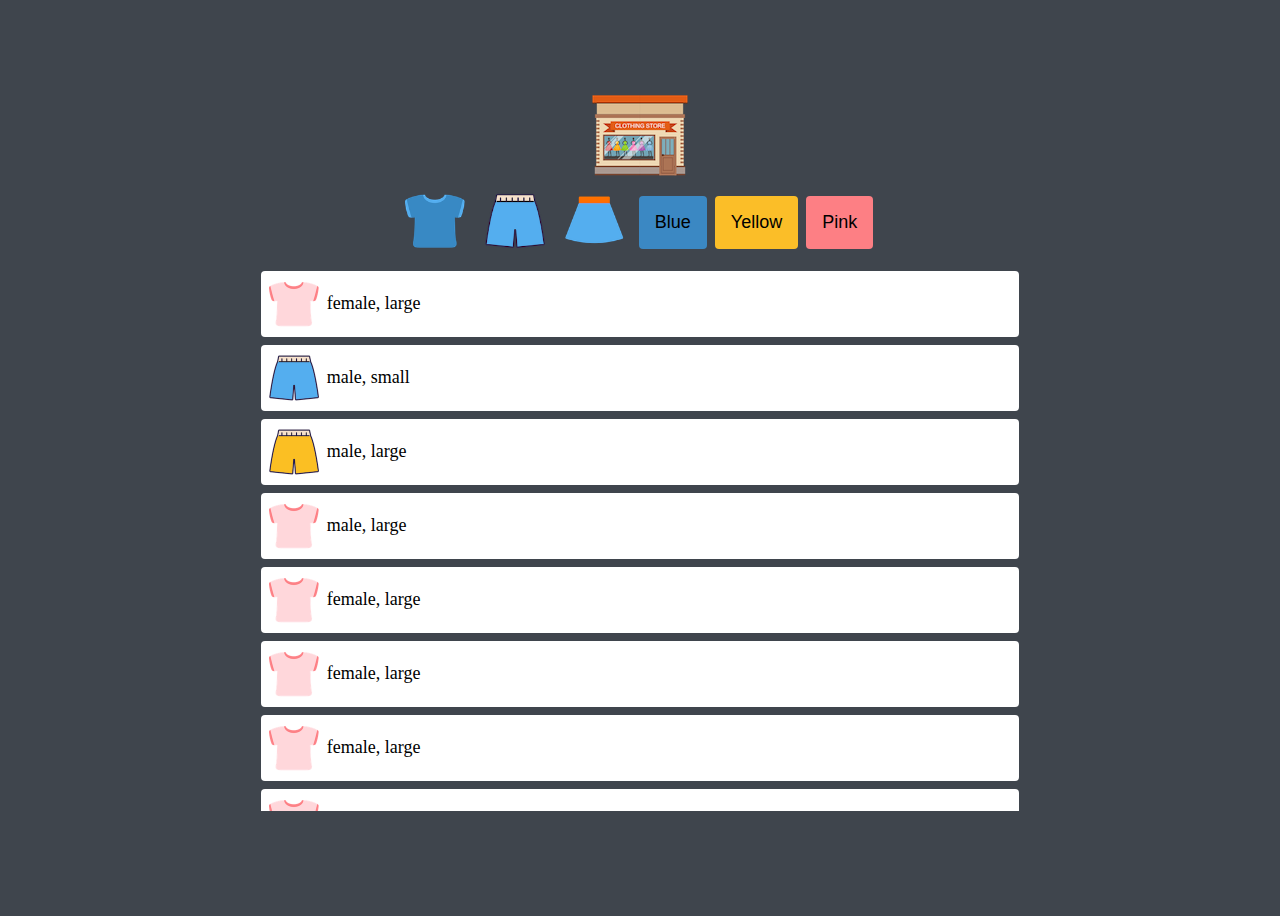
==== minigame/index.html @ ae2b414e "init" ====
<!DOCTYPE html>
<html lang="en">
  <head>
    <meta charset="UTF-8" />
    <meta name="viewport" content="width=device-width, initial-scale=1.0" />
    <title>Online Shopping</title>
    <script src="main.js" defer></script>
    <link rel="stylesheet" href="style.css" />
  </head>
  <body>
    <!--
    <header>
      <div class="logo">
        <a href="#"><img src="imgs/logo.png" alt="" /></a>
      </div>

      <div class="menu">
        <ul>
          <li><img src="imgs/blue_p.png" alt="" /></li>
          <li><img src="imgs/blue_s.png" alt="" /></li>
          <li><img src="imgs/blue_t.png" alt="" /></li>
          <li><button class="blue">Blue</button></li>
          <li><button class="yellow">Yellow</button></li>
          <li><button class="pink">Pink</button></li>
        </ul>
      </div>
    </header>

    <div class="scroll">
      <ul>
        <img src="imgs/blue_p.png" alt="" />
        <img src="imgs/blue_p.png" alt="" />
        <img src="imgs/blue_p.png" alt="" />
        <img src="imgs/blue_p.png" alt="" />
        <img src="imgs/blue_p.png" alt="" />
        <img src="imgs/blue_p.png" alt="" />
        <img src="imgs/blue_p.png" alt="" />
        <img src="imgs/blue_p.png" alt="" />
      </ul>
    </div>
    -->
    <!-- logo-->
    <img src="imgs/logo.png" alt="Logo" class="logo" />

    <!-- Buttons -->
    <div class="buttons">
      <button class="btn">
        <img
          src="imgs/blue_t.png"
          alt="tshirt"
          class="imgBtn"
          data-key="type"
          data-value="tshirt"
        />
      </button>
      <button class="btn">
        <img
          src="imgs/blue_p.png"
          alt="pants"
          class="imgBtn"
          data-key="type"
          data-value="pants"
        />
      </button>
      <button class="btn">
        <img
          src="imgs/blue_s.png"
          alt="skirt"
          class="imgBtn"
          data-key="type"
          data-value="skirt"
        />
      </button>
      <button class="btn colorBtn blue" data-key="color" data-value="blue">
        Blue
      </button>
      <button class="btn colorBtn yellow" data-key="color" data-value="yellow">
        Yellow
      </button>
      <button class="btn colorBtn pink" data-key="color" data-value="pink">
        Pink
      </button>
    </div>

    <!--Items-->
    <ul class="items"></ul>
  </body>
</html>
---- minigame/style.css ----
:root {
  /* color */
  --color-black: #3f454d;
  --color-white: #ffffff;
  --color-blue: #3b88c3;
  --color-yellow: #fbbe28;
  --color-pink: #fd7f84;
  --color-light-grey: #dfdfdf;

  /* size */
  --base-space: 8px;
  --size-button: 60px;
  --font-size: 18px;
  --size-border: 4px;
  --size-thumbnail: 50px;

  /* animation */
  --animation-duration: 300ms;
}

body {
  /*box-sizing: border-box;*/
  height: 100vh;
  background-color: var(--color-black);
  display: flex;
  flex-direction: column;
  align-items: center;
  justify-content: center;
}

.logo {
  cursor: pointer;
  transition: transform var(--animation-duration) ease;
}

.btn {
  background-color: transparent;
  border: none;
  outline: none;
  cursor: pointer;
  transition: transform var(--animation-duration) ease;
  margin-right: var(--base-space);
}

.btn:hover,
.logo:hover {
  transform: scale(1.1);
}

.buttons {
  display: flex;
  align-items: center;
}

.imgBtn {
  width: var(--size-button);
  height: var(--size-button);
}

.colorBtn {
  font-size: var(--font-size);
  padding: calc(var(--base-space) * 2);
  border-radius: var(--size-border);
}

.blue {
  background-color: var(--color-blue);
}

.yellow {
  background-color: var(--color-yellow);
}

.pink {
  background-color: var(--color-pink);
}

.items {
  width: 60%;
  height: 60%;
  list-style: none;
  padding-left: 0;
  overflow-y: scroll;
}

.item {
  background-color: var(--color-white);
  display: flex;
  align-items: center;
  padding: var(--base-space);
  margin-bottom: var(--base-space);
  border-radius: var(--size-border);
}

.item__thumbnail {
  width: var(--size-thumbnail);
  height: var(--size-thumbnail);
}

.item__description {
  margin-left: var(--base-space);
  font-size: var(--font-size);
}

/*

img {
  width: 40px;
  height: 40px;
}

header {
  display: flex;
  flex-direction: column;
  align-items: center;
  padding-top: 50px;
}

header .logo img{
  width: 80px;
  height: 80px;
}

header .menu ul{
  display: flex;
  padding: 0px;
  list-style: none;
  align-items: center;
}

header .menu ul li {
  padding: 8px 12px;
}

header .menu button {
  border: none;
  border-radius: 4px;
}

header .menu button.blue{
  background-color:var(--blue-color);
}

header .menu button.yellow{
  background-color:var(--yellow-color);
}

header .menu button.pink{
  background-color:var(--pink-color);
}

.scroll {
  display: flex;
}
*/
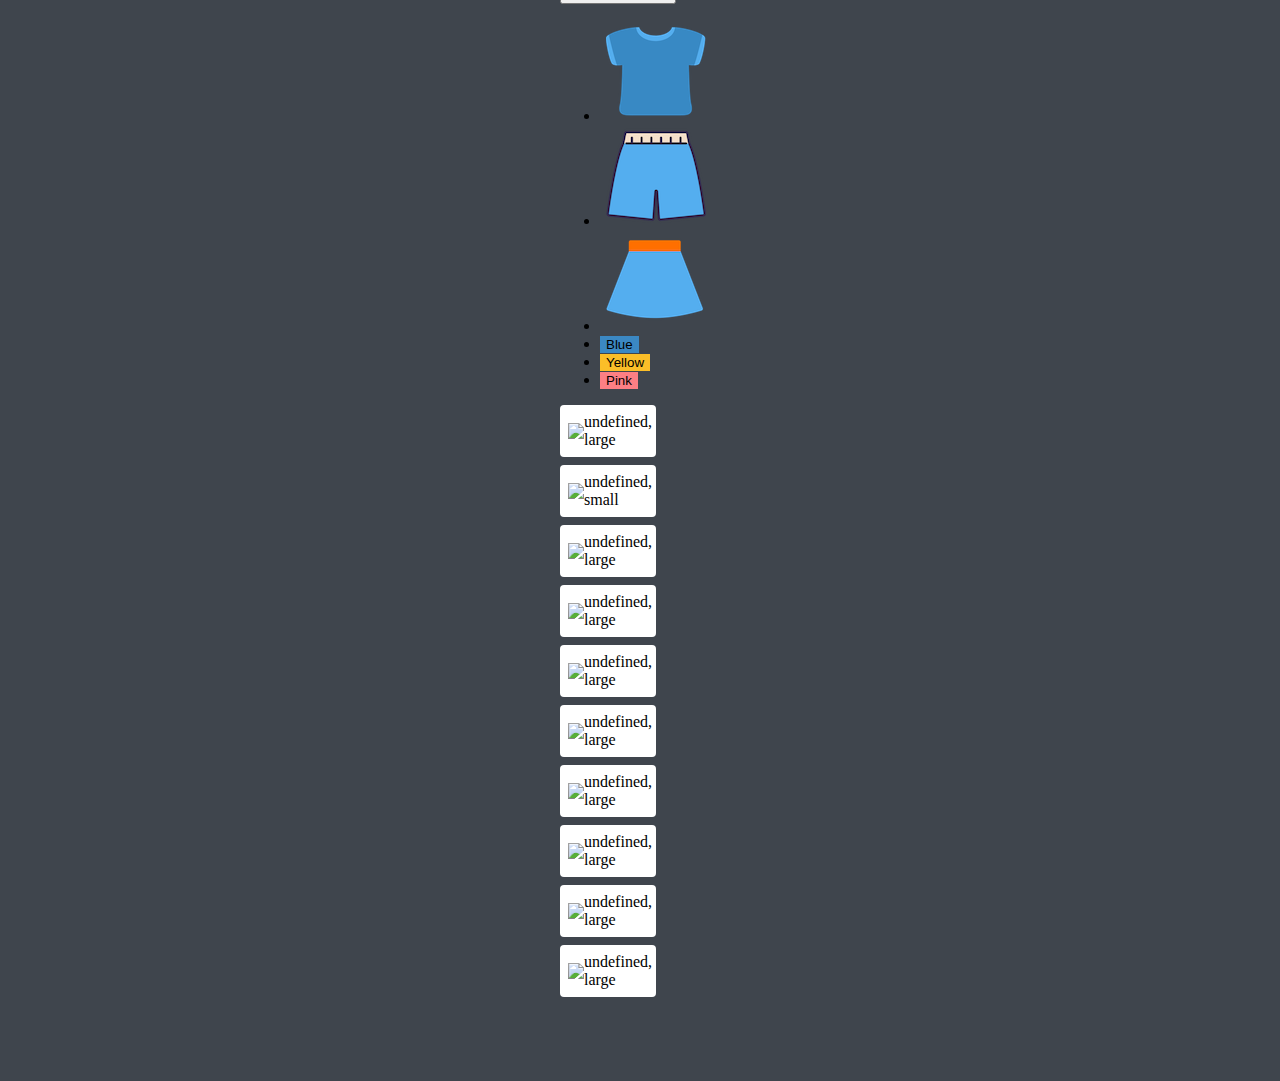
==== commit f278e532: "feat: minigame refactoring" ====
--- a/minigame/index.html
+++ b/minigame/index.html
@@ -3,86 +3,39 @@
   <head>
     <meta charset="UTF-8" />
     <meta name="viewport" content="width=device-width, initial-scale=1.0" />
-    <title>Online Shopping</title>
+    <link rel="stylesheet" href="style.css" />
     <script src="main.js" defer></script>
-    <link rel="stylesheet" href="style.css" />
+    <title>Mini Shopping</title>
   </head>
   <body>
-    <!--
-    <header>
-      <div class="logo">
-        <a href="#"><img src="imgs/logo.png" alt="" /></a>
-      </div>
+    <div class="shopping">
+      <header class="shopping__header">
+        <button class="logo">
+          <img src="imgs/logo.png" />
+        </button>
 
-      <div class="menu">
-        <ul>
-          <li><img src="imgs/blue_p.png" alt="" /></li>
-          <li><img src="imgs/blue_s.png" alt="" /></li>
-          <li><img src="imgs/blue_t.png" alt="" /></li>
-          <li><button class="blue">Blue</button></li>
-          <li><button class="yellow">Yellow</button></li>
-          <li><button class="pink">Pink</button></li>
+        <ul class="btns">
+          <li>
+            <button class="btn shirt">
+              <img src="imgs/blue_t.png" alt="tshirt" data-key="type" data-value="shirt"/>
+            </button>
+          </li>
+          <li>
+            <button class="btn pants">
+              <img src="imgs/blue_p.png" alt="pants" data-key="type" data-value="pants"/>
+            </button>
+          </li>
+          <li>
+            <button class="btn skirt">
+              <img src="imgs/blue_s.png" alt="skirt" data-key="type" data-value="skirt"/>
+            </button>
+          </li>
+          <li><button class="btn blue" data-key="color" data-value="blue">Blue</button></li>
+          <li><button class="btn yellow" data-key="color" data-value="yellow">Yellow</button></li>
+          <li><button class="btn pink" data-key="color" data-value="pink">Pink</button></li>
         </ul>
-      </div>
-    </header>
-
-    <div class="scroll">
-      <ul>
-        <img src="imgs/blue_p.png" alt="" />
-        <img src="imgs/blue_p.png" alt="" />
-        <img src="imgs/blue_p.png" alt="" />
-        <img src="imgs/blue_p.png" alt="" />
-        <img src="imgs/blue_p.png" alt="" />
-        <img src="imgs/blue_p.png" alt="" />
-        <img src="imgs/blue_p.png" alt="" />
-        <img src="imgs/blue_p.png" alt="" />
-      </ul>
+      </header>
+      <ul class="items"></ul>
     </div>
-    -->
-    <!-- logo-->
-    <img src="imgs/logo.png" alt="Logo" class="logo" />
-
-    <!-- Buttons -->
-    <div class="buttons">
-      <button class="btn">
-        <img
-          src="imgs/blue_t.png"
-          alt="tshirt"
-          class="imgBtn"
-          data-key="type"
-          data-value="tshirt"
-        />
-      </button>
-      <button class="btn">
-        <img
-          src="imgs/blue_p.png"
-          alt="pants"
-          class="imgBtn"
-          data-key="type"
-          data-value="pants"
-        />
-      </button>
-      <button class="btn">
-        <img
-          src="imgs/blue_s.png"
-          alt="skirt"
-          class="imgBtn"
-          data-key="type"
-          data-value="skirt"
-        />
-      </button>
-      <button class="btn colorBtn blue" data-key="color" data-value="blue">
-        Blue
-      </button>
-      <button class="btn colorBtn yellow" data-key="color" data-value="yellow">
-        Yellow
-      </button>
-      <button class="btn colorBtn pink" data-key="color" data-value="pink">
-        Pink
-      </button>
-    </div>
-
-    <!--Items-->
-    <ul class="items"></ul>
   </body>
 </html>
